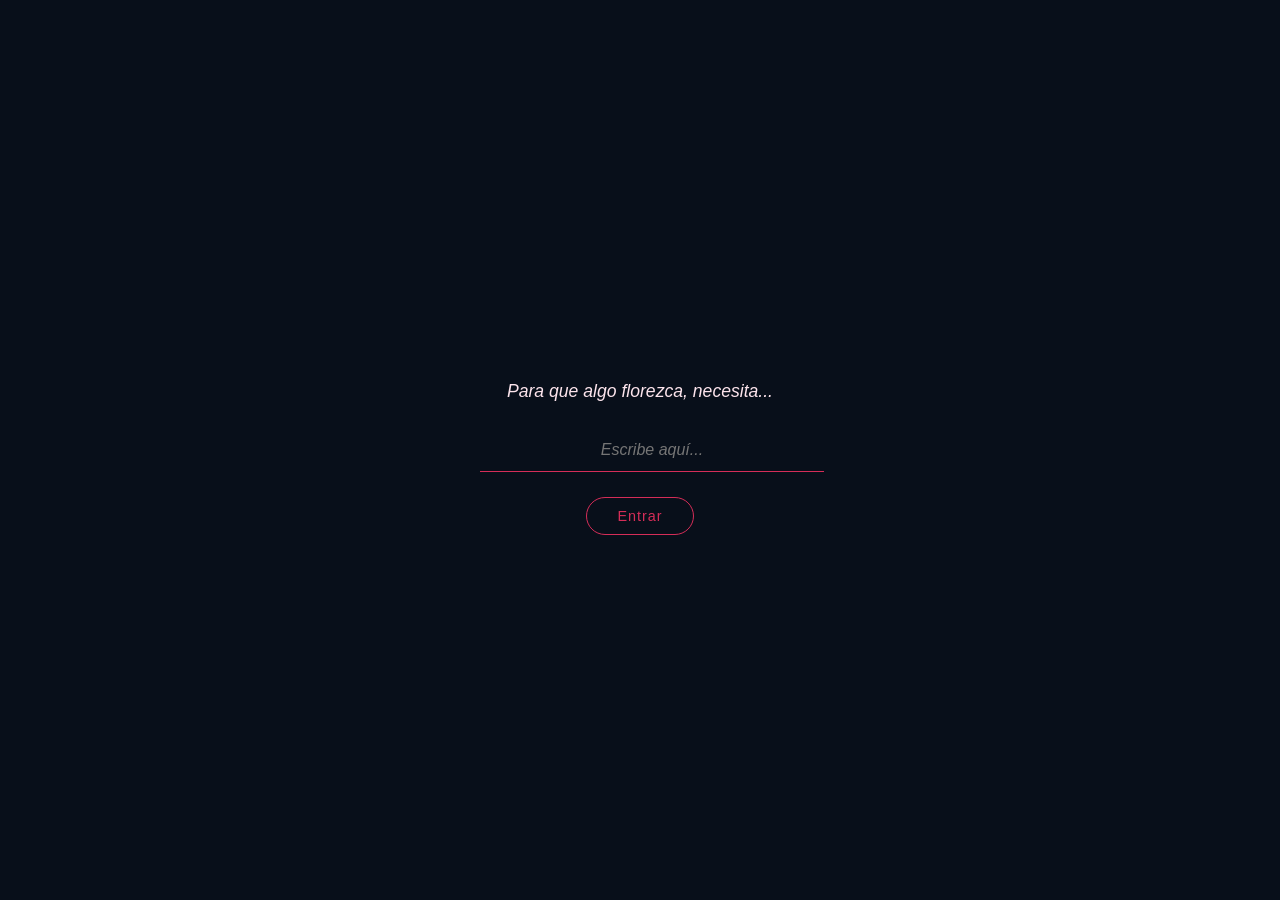
==== seccion1.html @ f3889fc3 "Add files via upload" ====
<!doctype html>
<html lang="es">

<head>
    <meta charset="utf-8" />
    <meta name="viewport" content="width=device-width, initial-scale=1.0">
    <title>Para Victoria</title>
    <style>
        body {
            margin: 0; padding: 0; min-height: 100vh; width: 100vw;
            background: radial-gradient(circle at center, #0d1a2d 0%, #080f1a 100%);
            overflow-x: hidden; overflow-y: auto; 
            display: flex; flex-direction: column; align-items: center;
            font-family: 'Segoe UI', Tahoma, Geneva, Verdana, sans-serif;
        }

        /* --- PANTALLA DE ACCESO SIMBÓLICO --- */
        #login-screen {
            position: fixed; top: 0; left: 0; width: 100%; height: 100%;
            background: #080f1a; display: flex; flex-direction: column;
            justify-content: center; align-items: center; z-index: 1000;
            transition: opacity 1.5s ease, visibility 1.5s;
        }

        #login-screen.hidden { opacity: 0; visibility: hidden; }

        .login-box { text-align: center; width: 80%; max-width: 320px; transition: transform 0.3s; }
        
        .shake { animation: shake 0.4s; }
        @keyframes shake {
            0%, 100% { transform: translateX(0); }
            25% { transform: translateX(-10px); }
            75% { transform: translateX(10px); }
        }

        #login-msg { color: #fce4ec; font-weight: 300; font-style: italic; margin-bottom: 25px; font-size: 1.1rem; line-height: 1.4; }
        .error-msg { color: #d52d58 !important; }

        .login-box input {
            width: 100%; padding: 12px; border: none; border-bottom: 1px solid #d52d58;
            background: transparent; color: white; text-align: center; outline: none;
            font-size: 1rem; margin-bottom: 25px; font-style: italic;
        }

        .login-box button {
            background: transparent; color: #d52d58; border: 1px solid #d52d58;
            padding: 10px 30px; border-radius: 25px; cursor: pointer; transition: 0.3s;
            font-size: 0.9rem; letter-spacing: 1px;
        }
        .login-box button:hover { background: rgba(213, 45, 88, 0.1); }

        /* --- AMBIENTE DE LA FLOR --- */
        body::before {
            content: ""; position: fixed; top: 0; left: 0; width: 100%; height: 100%;
            background-image: radial-gradient(white, rgba(255,255,255,.2) 1px, transparent 20px);
            background-size: 250px 250px; opacity: 0.12; z-index: 0; pointer-events: none;
        }

        .falling-petal {
            position: fixed; background: #d52d58; border-radius: 0 80% 0 80%;
            opacity: 0.25; z-index: 0; pointer-events: none; animation: fall linear infinite;
        }
        @keyframes fall { 0% { transform: translateY(-10vh) rotate(0deg); } 100% { transform: translateY(110vh) rotate(360deg); } }

        .flower-wrapper { margin-top: 40px; height: 420px; display: flex; justify-content: center; align-items: center; z-index: 1; }
        .container { position: relative; transform: scale(0.45); transform-origin: center; height: 850px; width: 600px; }
        
        .glass {
            height: 800px; width: 600px; background: rgba(18, 33, 57, 0.25);
            border-radius: 300px 300px 0px 0px; position: relative;
            border: 1px solid rgba(255, 255, 255, 0.12); backdrop-filter: blur(1.5px); overflow: hidden;
        }
        .glass::after {
            content: ""; position: absolute; top: 0; left: -150%; width: 50%; height: 100%;
            background: linear-gradient(to right, transparent, rgba(255,255,255,0.08), transparent);
            transform: skewX(-25deg); animation: shine-glass 7s infinite;
        }
        @keyframes shine-glass { 0% { left: -150%; } 20% { left: 250%; } 100% { left: 250%; } }

        /* Pétalos y Animación */
        .petals>div { position: absolute; background: #d52d58; width: 85px; height: 120px; top: 200px; transition: all 0.6s ease-out; }
        .petals>div:nth-child(1) { border-radius: 15px; box-shadow: 0px 0px 50px rgba(213, 45, 88, 0.6); left: 268px; }
        .petals>div:nth-child(2), .petals>div:nth-child(4), .petals>div:nth-child(6) { background: #b81b43; left: 230px; border-radius: 0px 50px 0px 50px; transform-origin: bottom right; }
        .petals>div:nth-child(3), .petals>div:nth-child(5), .petals>div:nth-child(7) { background: #b81b43; left: 300px; border-radius: 50px 0px 50px 0px; transform-origin: bottom left; }
        
        .animated .petals>div:nth-child(2) { z-index: 5; animation: bloom2 3s ease-in-out forwards; }
        .animated .petals>div:nth-child(3) { z-index: 4; animation: bloom3 3s ease-in-out forwards, glowing 2.5s infinite; }
        .animated .petals>div:nth-child(4) { z-index: 3; animation: bloom4 3s ease-in-out forwards, glowing 2.5s infinite; }
        .animated .petals>div:nth-child(5) { z-index: 2; animation: bloom5 3s ease-in-out forwards, glowing 2.5s infinite; }
        .animated .petals>div:nth-child(6) { z-index: 1; animation: bloom6 3s ease-in-out forwards, glowing 2.5s infinite; }
        .animated .petals>div:nth-child(7) { z-index: 0; animation: bloom7 3s ease-in-out forwards, glowing 2.5s infinite; }

        @keyframes bloom2 { 50% { transform: rotate(-90deg); top: 400px; left: 150px; } 100% { transform: rotate(-60deg); top: 615px; left: 100px; background: #71122a; } }
        @keyframes bloom3 { 100% { transform: rotate(50deg); } }
        @keyframes bloom4 { 100% { transform: rotate(-25deg); } }
        @keyframes bloom5 { 100% { transform: rotate(25deg); } }
        @keyframes bloom6 { 100% { transform: rotate(-10deg); } }
        @keyframes bloom7 { 100% { transform: rotate(10deg); } }
        @keyframes glowing { 50% { background: #d7365f; box-shadow: 0px 0px 40px rgba(213, 45, 88, 0.7); } }

        .leaves>div:nth-child(1) { position: absolute; width: 15px; height: 390px; background: #054c05; top: 308px; left: 300px; border-radius: 0 0 100px 100px; }
        .leaves>div:nth-child(2) { position: absolute; width: 60px; height: 100px; border-radius: 10px 80px 40px 80px; background: #054c05; transform-origin: bottom; transform: rotate(-30deg); top: 412px; left: 254px; box-shadow: inset 10px 10px #066406; }
        .leaves>div:nth-child(3) { position: absolute; width: 60px; height: 100px; border-radius: 80px 1px 80px 40px; background: #054c05; transform-origin: bottom; transform: rotate(30deg); top: 360px; left: 300px; box-shadow: inset -10px 10px #066406; }

        /* TEXTO DINÁMICO */
        .texto-container { width: 85%; padding: 20px 0 30px 0; text-align: center; z-index: 2; }
        .texto { color: #fce4ec; font-size: 19px; line-height: 1.8; font-weight: 300; font-style: italic; text-shadow: 0 0 8px rgba(213, 45, 88, 0.3); margin: 0; }
        
        #btn-promesa {
            display: none; padding: 12px 28px; background: transparent; color: #fce4ec; border: 1px solid #d52d58;
            border-radius: 25px; font-style: italic; cursor: pointer; z-index: 10; margin-bottom: 60px; animation: fadeIn 2s forwards;
            transition: 0.3s;
        }
        #btn-promesa:hover { background: rgba(213, 45, 88, 0.1); }
        
        @keyframes fadeIn { from { opacity: 0; transform: translateY(10px); } to { opacity: 1; transform: translateY(0); } }

        #cursor { width: 2px; height: 18px; background: #d52d58; display: inline-block; animation: blink 0.7s infinite; vertical-align: middle; }
        @keyframes blink { 50% { opacity: 0; } }

        .heart-pop { position: fixed; font-size: 22px; color: #d52d58; z-index: 100; pointer-events: none; animation: popUp 2.5s ease-out forwards; }
        @keyframes popUp { to { transform: translateY(-180px) translateX(var(--x)) scale(0); opacity: 0; } }
    </style>
</head>

<body>
    <div id="login-screen">
        <div class="login-box" id="login-container">
            <h2 id="login-msg">Para que algo florezca, necesita...</h2>
            <input type="password" id="password" placeholder="Escribe aquí...">
            <br>
            <button onclick="checkPassword()">Entrar</button>
        </div>
    </div>

    <div class="flower-wrapper" id="main-content">
        <div class="container">
            <div class="glass">
                <div style="width: 30px; height: 350px; background: linear-gradient(to bottom, rgba(255,255,255,0.2), transparent); position: absolute; left: 85%; top: 150px; border-radius: 100px; z-index: 10;"></div>
            </div>
            <div class="thorns">
                <div style="position: absolute; width: 0; height: 0; border-top: 15px solid transparent; border-bottom: 15px solid transparent; border-left: 15px solid #054c05; left: 315px; top: 465px;"></div>
                <div style="position: absolute; width: 0; height: 0; border-top: 15px solid transparent; border-bottom: 15px solid transparent; border-right: 15px solid #054c05; left: 285px; top: 390px;"></div>
            </div>
            <div class="leaves"><div></div><div></div><div></div></div>
            <div class="petals"><div></div><div></div><div></div><div></div><div></div><div></div><div></div></div>
        </div>
    </div>
    
    <div class="texto-container">
        <h4 class="texto" id="mensaje"></h4><span id="cursor" style="display:none"></span>
    </div>

    <button id="btn-promesa" onclick="hacerPromesa()">Incondicional</button>

    <script>
        function checkPassword() {
            const pass = document.getElementById("password").value.toLowerCase().trim();
            const msg = document.getElementById("login-msg");
            const container = document.getElementById("login-container");

            // Permite varias opciones lógicas para no frustrar el momento
            if (pass === "tiempo" || pass === "paciencia" || pass === "paz") { 
                document.getElementById("login-screen").classList.add("hidden");
                document.getElementById("main-content").classList.add("animated");
                setTimeout(iniciarExperiencia, 1200);
            } else {
                msg.innerHTML = "Inténtalo otra vez...";
                msg.classList.add("error-msg");
                container.classList.add("shake");
                document.getElementById("password").value = "";
                setTimeout(() => { container.classList.remove("shake"); }, 400);
            }
        }

        function iniciarExperiencia() {
            document.getElementById("cursor").style.display = "inline-block";
            escribir();
            setInterval(createFallingPetals, 700);
        }

        function createFallingPetals() {
            const petal = document.createElement('div');
            petal.classList.add('falling-petal');
            petal.style.left = Math.random() * 100 + 'vw';
            petal.style.width = Math.random() * 12 + 8 + 'px';
            petal.style.height = petal.style.width;
            petal.style.animationDuration = Math.random() * 6 + 4 + 's';
            document.body.appendChild(petal);
            setTimeout(() => petal.remove(), 10000);
        }

        const textoOriginal = "Lo que es real no le teme al tiempo ni a los procesos. Entiendo que necesites encontrar esa versión de ti que tanto deseas ser; yo sigo creyendo en lo que somos, y aquí estaré para reencontrarte cuando tu corazón esté en paz, te amo.";
        const elementoTexto = document.getElementById("mensaje");
        const cursor = document.getElementById("cursor");
        let i = 0;

        function escribir() {
            if (i < textoOriginal.length) {
                elementoTexto.innerHTML += textoOriginal.charAt(i);
                i++;
                setTimeout(escribir, 50);
            } else {
                cursor.style.display = "none";
                // Pausa antes de mostrar el botón de cierre
                setTimeout(() => {
                    document.getElementById("btn-promesa").style.display = "inline-block";
                }, 1000);
            }
        }

        function hacerPromesa() {
            document.getElementById("btn-promesa").style.display = "none";
            elementoTexto.style.transition = "opacity 0.5s";
            elementoTexto.style.opacity = 0;
            
            setTimeout(() => {
                elementoTexto.innerHTML = "Lo que florece con paciencia, dura para siempre.";
                elementoTexto.style.opacity = 1;
                // Explosión de corazones sutil
                for(let j=0; j<25; j++) {
                    setTimeout(() => {
                        const heart = document.createElement('div');
                        heart.innerHTML = "❤";
                        heart.classList.add('heart-pop');
                        heart.style.left = (45 + Math.random() * 10) + "vw";
                        heart.style.top = "65vh";
                        heart.style.setProperty('--x', (Math.random() * 350 - 175) + 'px');
                        document.body.appendChild(heart);
                        setTimeout(() => heart.remove(), 2500);
                    }, j * 50);
                }
            }, 500);
        }
    </script>
</body>

</html>
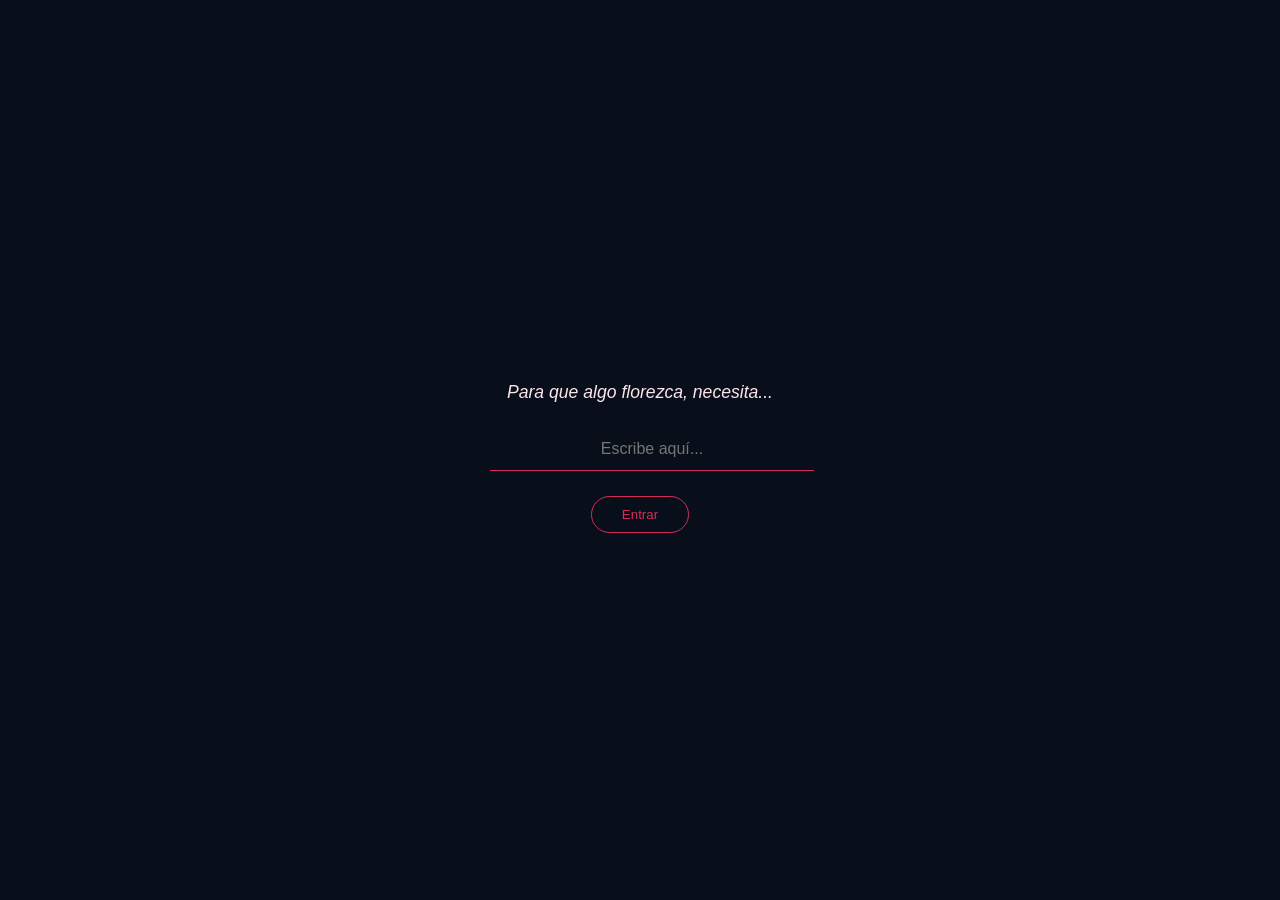
==== commit 0417c181: "Add files via upload" ====
--- a/seccion1.html
+++ b/seccion1.html
@@ -3,92 +3,82 @@
 
 <head>
     <meta charset="utf-8" />
-    <meta name="viewport" content="width=device-width, initial-scale=1.0">
+    <meta name="viewport" content="width=device-width, initial-scale=1.0, maximum-scale=1.0, user-scalable=no">
     <title>Para Victoria</title>
     <style>
         body {
-            margin: 0; padding: 0; min-height: 100vh; width: 100vw;
+            margin: 0; padding: 0; min-height: 100vh; 
+            width: 100%; /* Cambiado de 100vw para evitar scroll bar */
             background: radial-gradient(circle at center, #0d1a2d 0%, #080f1a 100%);
-            overflow-x: hidden; overflow-y: auto; 
+            overflow-x: hidden; /* Bloquea el deslizamiento lateral */
+            overflow-y: auto; 
             display: flex; flex-direction: column; align-items: center;
             font-family: 'Segoe UI', Tahoma, Geneva, Verdana, sans-serif;
         }
 
-        /* --- PANTALLA DE ACCESO SIMBÓLICO --- */
+        /* --- PANTALLA DE ACCESO --- */
         #login-screen {
             position: fixed; top: 0; left: 0; width: 100%; height: 100%;
             background: #080f1a; display: flex; flex-direction: column;
             justify-content: center; align-items: center; z-index: 1000;
             transition: opacity 1.5s ease, visibility 1.5s;
         }
-
         #login-screen.hidden { opacity: 0; visibility: hidden; }
 
-        .login-box { text-align: center; width: 80%; max-width: 320px; transition: transform 0.3s; }
-        
-        .shake { animation: shake 0.4s; }
-        @keyframes shake {
-            0%, 100% { transform: translateX(0); }
-            25% { transform: translateX(-10px); }
-            75% { transform: translateX(10px); }
-        }
-
-        #login-msg { color: #fce4ec; font-weight: 300; font-style: italic; margin-bottom: 25px; font-size: 1.1rem; line-height: 1.4; }
-        .error-msg { color: #d52d58 !important; }
-
+        .login-box { text-align: center; width: 85%; max-width: 300px; }
+        #login-msg { color: #fce4ec; font-weight: 300; font-style: italic; margin-bottom: 25px; font-size: 1.1rem; }
         .login-box input {
             width: 100%; padding: 12px; border: none; border-bottom: 1px solid #d52d58;
             background: transparent; color: white; text-align: center; outline: none;
-            font-size: 1rem; margin-bottom: 25px; font-style: italic;
+            font-size: 1rem; margin-bottom: 25px;
+        }
+        .login-box button {
+            background: transparent; color: #d52d58; border: 1px solid #d52d58;
+            padding: 10px 30px; border-radius: 25px; cursor: pointer;
         }
 
-        .login-box button {
-            background: transparent; color: #d52d58; border: 1px solid #d52d58;
-            padding: 10px 30px; border-radius: 25px; cursor: pointer; transition: 0.3s;
-            font-size: 0.9rem; letter-spacing: 1px;
-        }
-        .login-box button:hover { background: rgba(213, 45, 88, 0.1); }
-
-        /* --- AMBIENTE DE LA FLOR --- */
-        body::before {
-            content: ""; position: fixed; top: 0; left: 0; width: 100%; height: 100%;
-            background-image: radial-gradient(white, rgba(255,255,255,.2) 1px, transparent 20px);
-            background-size: 250px 250px; opacity: 0.12; z-index: 0; pointer-events: none;
+        /* --- CONTENEDOR DE LA FLOR (RESPONSIVO) --- */
+        .flower-wrapper { 
+            margin-top: 20px; 
+            width: 100%;
+            height: 450px; /* Altura controlada para móvil */
+            display: flex; 
+            justify-content: center; 
+            align-items: center; 
+            z-index: 1;
+            position: relative;
         }
 
-        .falling-petal {
-            position: fixed; background: #d52d58; border-radius: 0 80% 0 80%;
-            opacity: 0.25; z-index: 0; pointer-events: none; animation: fall linear infinite;
+        /* La magia: Usamos clamp() o un factor de escala basado en el ancho de pantalla */
+        .container { 
+            position: relative; 
+            /* En PC se ve a 0.45, en móvil se ajusta al ancho disponible */
+            transform: scale(calc(min(0.45, 0.45 * (100vw / 400px)))); 
+            transform-origin: center; 
+            height: 850px; 
+            width: 600px; 
+            flex-shrink: 0; /* Evita que el flexbox lo deforme */
         }
-        @keyframes fall { 0% { transform: translateY(-10vh) rotate(0deg); } 100% { transform: translateY(110vh) rotate(360deg); } }
-
-        .flower-wrapper { margin-top: 40px; height: 420px; display: flex; justify-content: center; align-items: center; z-index: 1; }
-        .container { position: relative; transform: scale(0.45); transform-origin: center; height: 850px; width: 600px; }
         
         .glass {
             height: 800px; width: 600px; background: rgba(18, 33, 57, 0.25);
             border-radius: 300px 300px 0px 0px; position: relative;
             border: 1px solid rgba(255, 255, 255, 0.12); backdrop-filter: blur(1.5px); overflow: hidden;
         }
-        .glass::after {
-            content: ""; position: absolute; top: 0; left: -150%; width: 50%; height: 100%;
-            background: linear-gradient(to right, transparent, rgba(255,255,255,0.08), transparent);
-            transform: skewX(-25deg); animation: shine-glass 7s infinite;
-        }
-        @keyframes shine-glass { 0% { left: -150%; } 20% { left: 250%; } 100% { left: 250%; } }
 
-        /* Pétalos y Animación */
-        .petals>div { position: absolute; background: #d52d58; width: 85px; height: 120px; top: 200px; transition: all 0.6s ease-out; }
+        /* Pétalos y Animaciones (Sin cambios en lógica, solo optimización) */
+        .petals>div { position: absolute; background: #d52d58; width: 85px; height: 120px; top: 200px; transition: all 0.6s; }
         .petals>div:nth-child(1) { border-radius: 15px; box-shadow: 0px 0px 50px rgba(213, 45, 88, 0.6); left: 268px; }
         .petals>div:nth-child(2), .petals>div:nth-child(4), .petals>div:nth-child(6) { background: #b81b43; left: 230px; border-radius: 0px 50px 0px 50px; transform-origin: bottom right; }
         .petals>div:nth-child(3), .petals>div:nth-child(5), .petals>div:nth-child(7) { background: #b81b43; left: 300px; border-radius: 50px 0px 50px 0px; transform-origin: bottom left; }
         
+        /* Animaciones Bloomed */
         .animated .petals>div:nth-child(2) { z-index: 5; animation: bloom2 3s ease-in-out forwards; }
-        .animated .petals>div:nth-child(3) { z-index: 4; animation: bloom3 3s ease-in-out forwards, glowing 2.5s infinite; }
-        .animated .petals>div:nth-child(4) { z-index: 3; animation: bloom4 3s ease-in-out forwards, glowing 2.5s infinite; }
-        .animated .petals>div:nth-child(5) { z-index: 2; animation: bloom5 3s ease-in-out forwards, glowing 2.5s infinite; }
-        .animated .petals>div:nth-child(6) { z-index: 1; animation: bloom6 3s ease-in-out forwards, glowing 2.5s infinite; }
-        .animated .petals>div:nth-child(7) { z-index: 0; animation: bloom7 3s ease-in-out forwards, glowing 2.5s infinite; }
+        .animated .petals>div:nth-child(3) { z-index: 4; animation: bloom3 3s ease-in-out forwards; }
+        .animated .petals>div:nth-child(4) { z-index: 3; animation: bloom4 3s ease-in-out forwards; }
+        .animated .petals>div:nth-child(5) { z-index: 2; animation: bloom5 3s ease-in-out forwards; }
+        .animated .petals>div:nth-child(6) { z-index: 1; animation: bloom6 3s ease-in-out forwards; }
+        .animated .petals>div:nth-child(7) { z-index: 0; animation: bloom7 3s ease-in-out forwards; }
 
         @keyframes bloom2 { 50% { transform: rotate(-90deg); top: 400px; left: 150px; } 100% { transform: rotate(-60deg); top: 615px; left: 100px; background: #71122a; } }
         @keyframes bloom3 { 100% { transform: rotate(50deg); } }
@@ -96,30 +86,28 @@
         @keyframes bloom5 { 100% { transform: rotate(25deg); } }
         @keyframes bloom6 { 100% { transform: rotate(-10deg); } }
         @keyframes bloom7 { 100% { transform: rotate(10deg); } }
-        @keyframes glowing { 50% { background: #d7365f; box-shadow: 0px 0px 40px rgba(213, 45, 88, 0.7); } }
 
         .leaves>div:nth-child(1) { position: absolute; width: 15px; height: 390px; background: #054c05; top: 308px; left: 300px; border-radius: 0 0 100px 100px; }
         .leaves>div:nth-child(2) { position: absolute; width: 60px; height: 100px; border-radius: 10px 80px 40px 80px; background: #054c05; transform-origin: bottom; transform: rotate(-30deg); top: 412px; left: 254px; box-shadow: inset 10px 10px #066406; }
         .leaves>div:nth-child(3) { position: absolute; width: 60px; height: 100px; border-radius: 80px 1px 80px 40px; background: #054c05; transform-origin: bottom; transform: rotate(30deg); top: 360px; left: 300px; box-shadow: inset -10px 10px #066406; }
 
-        /* TEXTO DINÁMICO */
-        .texto-container { width: 85%; padding: 20px 0 30px 0; text-align: center; z-index: 2; }
-        .texto { color: #fce4ec; font-size: 19px; line-height: 1.8; font-weight: 300; font-style: italic; text-shadow: 0 0 8px rgba(213, 45, 88, 0.3); margin: 0; }
+        /* TEXTO Y BOTÓN */
+        .texto-container { width: 90%; max-width: 500px; padding: 10px 0 30px 0; text-align: center; z-index: 2; }
+        .texto { color: #fce4ec; font-size: 1.1rem; line-height: 1.6; font-style: italic; margin: 0; }
         
         #btn-promesa {
             display: none; padding: 12px 28px; background: transparent; color: #fce4ec; border: 1px solid #d52d58;
-            border-radius: 25px; font-style: italic; cursor: pointer; z-index: 10; margin-bottom: 60px; animation: fadeIn 2s forwards;
-            transition: 0.3s;
+            border-radius: 25px; cursor: pointer; z-index: 10; margin-bottom: 50px;
         }
-        #btn-promesa:hover { background: rgba(213, 45, 88, 0.1); }
-        
-        @keyframes fadeIn { from { opacity: 0; transform: translateY(10px); } to { opacity: 1; transform: translateY(0); } }
-
-        #cursor { width: 2px; height: 18px; background: #d52d58; display: inline-block; animation: blink 0.7s infinite; vertical-align: middle; }
-        @keyframes blink { 50% { opacity: 0; } }
 
         .heart-pop { position: fixed; font-size: 22px; color: #d52d58; z-index: 100; pointer-events: none; animation: popUp 2.5s ease-out forwards; }
         @keyframes popUp { to { transform: translateY(-180px) translateX(var(--x)) scale(0); opacity: 0; } }
+        
+        /* Ajuste específico para pantallas muy pequeñas */
+        @media (max-width: 380px) {
+            .container { transform: scale(0.38); }
+            .texto { font-size: 0.95rem; }
+        }
     </style>
 </head>
 
@@ -154,85 +142,55 @@
     <button id="btn-promesa" onclick="hacerPromesa()">Incondicional</button>
 
     <script>
+        // Tus funciones JS se mantienen iguales
         function checkPassword() {
             const pass = document.getElementById("password").value.toLowerCase().trim();
-            const msg = document.getElementById("login-msg");
-            const container = document.getElementById("login-container");
-
-            // Permite varias opciones lógicas para no frustrar el momento
             if (pass === "tiempo" || pass === "paciencia" || pass === "paz") { 
                 document.getElementById("login-screen").classList.add("hidden");
                 document.getElementById("main-content").classList.add("animated");
                 setTimeout(iniciarExperiencia, 1200);
             } else {
-                msg.innerHTML = "Inténtalo otra vez...";
-                msg.classList.add("error-msg");
+                const container = document.getElementById("login-container");
                 container.classList.add("shake");
-                document.getElementById("password").value = "";
                 setTimeout(() => { container.classList.remove("shake"); }, 400);
             }
         }
 
-        function iniciarExperiencia() {
-            document.getElementById("cursor").style.display = "inline-block";
-            escribir();
-            setInterval(createFallingPetals, 700);
-        }
-
-        function createFallingPetals() {
-            const petal = document.createElement('div');
-            petal.classList.add('falling-petal');
-            petal.style.left = Math.random() * 100 + 'vw';
-            petal.style.width = Math.random() * 12 + 8 + 'px';
-            petal.style.height = petal.style.width;
-            petal.style.animationDuration = Math.random() * 6 + 4 + 's';
-            document.body.appendChild(petal);
-            setTimeout(() => petal.remove(), 10000);
-        }
+        function iniciarExperiencia() { escribir(); setInterval(createFallingPetals, 700); }
 
         const textoOriginal = "Lo que es real no le teme al tiempo ni a los procesos. Entiendo que necesites encontrar esa versión de ti que tanto deseas ser; yo sigo creyendo en lo que somos, y aquí estaré para reencontrarte cuando tu corazón esté en paz, te amo.";
-        const elementoTexto = document.getElementById("mensaje");
-        const cursor = document.getElementById("cursor");
         let i = 0;
 
         function escribir() {
             if (i < textoOriginal.length) {
-                elementoTexto.innerHTML += textoOriginal.charAt(i);
+                document.getElementById("mensaje").innerHTML += textoOriginal.charAt(i);
                 i++;
                 setTimeout(escribir, 50);
             } else {
-                cursor.style.display = "none";
-                // Pausa antes de mostrar el botón de cierre
-                setTimeout(() => {
-                    document.getElementById("btn-promesa").style.display = "inline-block";
-                }, 1000);
+                setTimeout(() => { document.getElementById("btn-promesa").style.display = "inline-block"; }, 1000);
             }
+        }
+        
+        function createFallingPetals() {
+            const petal = document.createElement('div');
+            petal.style.position = 'fixed';
+            petal.style.background = '#d52d58';
+            petal.style.borderRadius = '0 80% 0 80%';
+            petal.style.left = Math.random() * 100 + 'vw';
+            petal.style.width = '10px';
+            petal.style.height = '10px';
+            petal.style.opacity = '0.3';
+            petal.style.top = '-10px';
+            petal.style.animation = `fall ${Math.random() * 5 + 5}s linear forwards`;
+            document.body.appendChild(petal);
+            setTimeout(() => petal.remove(), 6000);
         }
 
         function hacerPromesa() {
             document.getElementById("btn-promesa").style.display = "none";
-            elementoTexto.style.transition = "opacity 0.5s";
-            elementoTexto.style.opacity = 0;
-            
-            setTimeout(() => {
-                elementoTexto.innerHTML = "Lo que florece con paciencia, dura para siempre.";
-                elementoTexto.style.opacity = 1;
-                // Explosión de corazones sutil
-                for(let j=0; j<25; j++) {
-                    setTimeout(() => {
-                        const heart = document.createElement('div');
-                        heart.innerHTML = "❤";
-                        heart.classList.add('heart-pop');
-                        heart.style.left = (45 + Math.random() * 10) + "vw";
-                        heart.style.top = "65vh";
-                        heart.style.setProperty('--x', (Math.random() * 350 - 175) + 'px');
-                        document.body.appendChild(heart);
-                        setTimeout(() => heart.remove(), 2500);
-                    }, j * 50);
-                }
-            }, 500);
+            document.getElementById("mensaje").innerHTML = "Lo que florece con paciencia, dura para siempre.";
+            // Aquí puedes añadir tu lógica de redirección a la siguiente sección si quieres
         }
     </script>
 </body>
-
 </html>
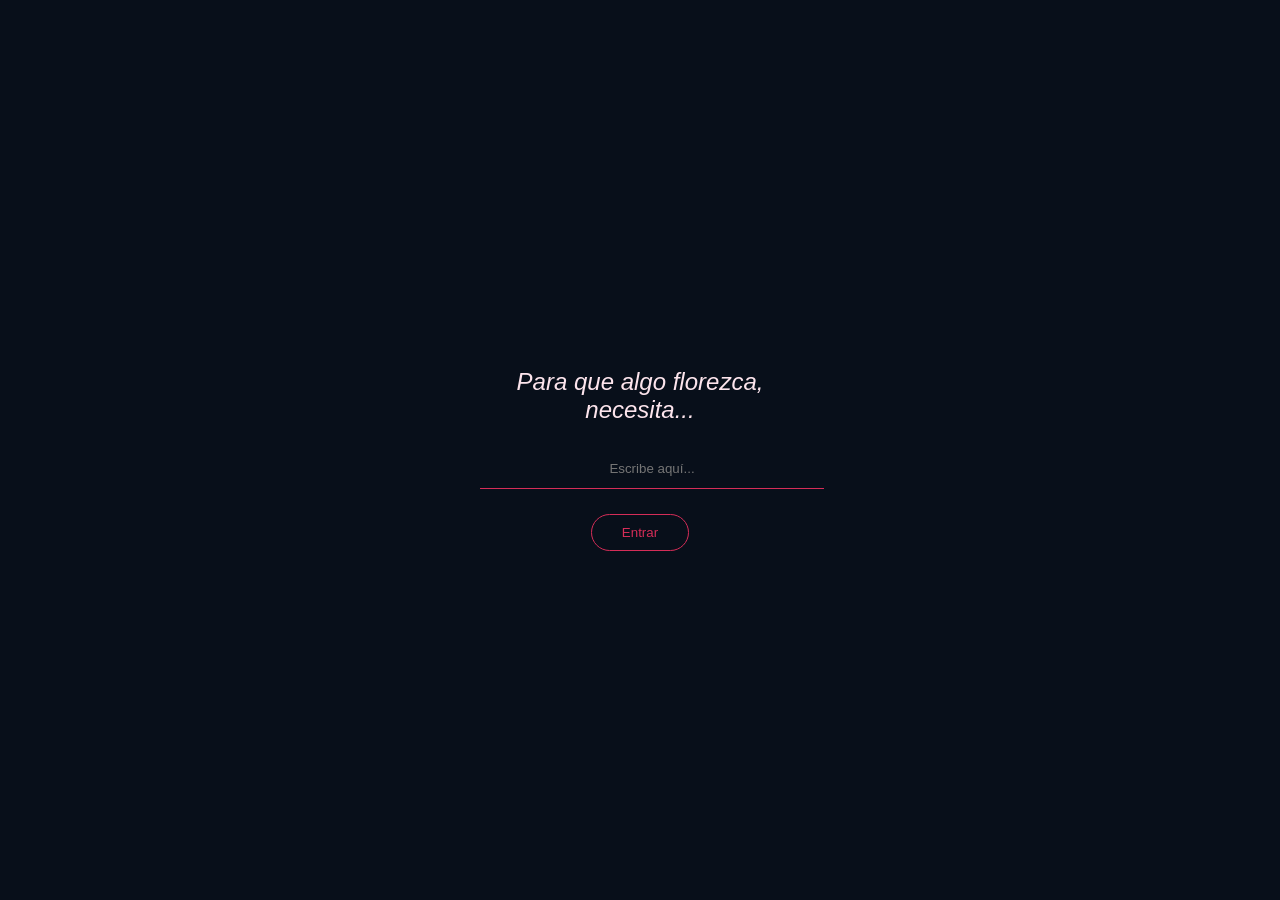
==== commit de5fbdfb: "Add files via upload" ====
--- a/seccion1.html
+++ b/seccion1.html
@@ -1,22 +1,19 @@
 <!doctype html>
 <html lang="es">
-
 <head>
     <meta charset="utf-8" />
     <meta name="viewport" content="width=device-width, initial-scale=1.0, maximum-scale=1.0, user-scalable=no">
     <title>Para Victoria</title>
     <style>
         body {
-            margin: 0; padding: 0; min-height: 100vh; 
-            width: 100%; /* Cambiado de 100vw para evitar scroll bar */
+            margin: 0; padding: 0; min-height: 100vh; width: 100%;
             background: radial-gradient(circle at center, #0d1a2d 0%, #080f1a 100%);
-            overflow-x: hidden; /* Bloquea el deslizamiento lateral */
-            overflow-y: auto; 
+            overflow-x: hidden; overflow-y: auto; 
             display: flex; flex-direction: column; align-items: center;
             font-family: 'Segoe UI', Tahoma, Geneva, Verdana, sans-serif;
         }
 
-        /* --- PANTALLA DE ACCESO --- */
+        /* --- LOGIN (SIN CAMBIOS) --- */
         #login-screen {
             position: fixed; top: 0; left: 0; width: 100%; height: 100%;
             background: #080f1a; display: flex; flex-direction: column;
@@ -24,61 +21,58 @@
             transition: opacity 1.5s ease, visibility 1.5s;
         }
         #login-screen.hidden { opacity: 0; visibility: hidden; }
-
-        .login-box { text-align: center; width: 85%; max-width: 300px; }
-        #login-msg { color: #fce4ec; font-weight: 300; font-style: italic; margin-bottom: 25px; font-size: 1.1rem; }
-        .login-box input {
-            width: 100%; padding: 12px; border: none; border-bottom: 1px solid #d52d58;
-            background: transparent; color: white; text-align: center; outline: none;
-            font-size: 1rem; margin-bottom: 25px;
-        }
-        .login-box button {
-            background: transparent; color: #d52d58; border: 1px solid #d52d58;
-            padding: 10px 30px; border-radius: 25px; cursor: pointer;
-        }
-
-        /* --- CONTENEDOR DE LA FLOR (RESPONSIVO) --- */
+        .login-box { text-align: center; width: 80%; max-width: 320px; }
+        .shake { animation: shake 0.4s; }
+        @keyframes shake { 0%, 100% { transform: translateX(0); } 25% { transform: translateX(-10px); } 75% { transform: translateX(10px); } }
+        #login-msg { color: #fce4ec; font-weight: 300; font-style: italic; margin-bottom: 25px; }
+        .login-box input { width: 100%; padding: 12px; border: none; border-bottom: 1px solid #d52d58; background: transparent; color: white; text-align: center; outline: none; margin-bottom: 25px; }
+        .login-box button { background: transparent; color: #d52d58; border: 1px solid #d52d58; padding: 10px 30px; border-radius: 25px; cursor: pointer; }
+
+        /* --- CONTENEDOR DE LA FLOR (FIJADO) --- */
         .flower-wrapper { 
-            margin-top: 20px; 
-            width: 100%;
-            height: 450px; /* Altura controlada para móvil */
+            margin-top: 40px; 
+            width: 100%; 
+            height: 420px; 
             display: flex; 
             justify-content: center; 
             align-items: center; 
-            z-index: 1;
-            position: relative;
-        }
-
-        /* La magia: Usamos clamp() o un factor de escala basado en el ancho de pantalla */
+            z-index: 1; 
+        }
+
         .container { 
             position: relative; 
-            /* En PC se ve a 0.45, en móvil se ajusta al ancho disponible */
-            transform: scale(calc(min(0.45, 0.45 * (100vw / 400px)))); 
+            /* REPARACIÓN: Escala responsiva sin romper el centro */
+            transform: scale(calc(min(0.45, 0.45 * (100vw / 420px)))); 
             transform-origin: center; 
-            height: 850px; 
-            width: 600px; 
-            flex-shrink: 0; /* Evita que el flexbox lo deforme */
-        }
-        
+            height: 850px; width: 600px; 
+        }
+
+        /* EL VIDRIO CON ANIMACIÓN DE BRILLO */
         .glass {
             height: 800px; width: 600px; background: rgba(18, 33, 57, 0.25);
             border-radius: 300px 300px 0px 0px; position: relative;
             border: 1px solid rgba(255, 255, 255, 0.12); backdrop-filter: blur(1.5px); overflow: hidden;
         }
-
-        /* Pétalos y Animaciones (Sin cambios en lógica, solo optimización) */
-        .petals>div { position: absolute; background: #d52d58; width: 85px; height: 120px; top: 200px; transition: all 0.6s; }
+        .glass::after {
+            content: ""; position: absolute; top: 0; left: -150%; width: 50%; height: 100%;
+            background: linear-gradient(to right, transparent, rgba(255,255,255,0.08), transparent);
+            transform: skewX(-25deg); animation: shine-glass 7s infinite;
+        }
+        @keyframes shine-glass { 0% { left: -150%; } 20% { left: 250%; } 100% { left: 250%; } }
+
+        /* PÉTALOS Y ANIMACIONES RECUPERADAS */
+        .petals>div { position: absolute; background: #d52d58; width: 85px; height: 120px; top: 200px; transition: all 0.6s ease-out; }
         .petals>div:nth-child(1) { border-radius: 15px; box-shadow: 0px 0px 50px rgba(213, 45, 88, 0.6); left: 268px; }
         .petals>div:nth-child(2), .petals>div:nth-child(4), .petals>div:nth-child(6) { background: #b81b43; left: 230px; border-radius: 0px 50px 0px 50px; transform-origin: bottom right; }
         .petals>div:nth-child(3), .petals>div:nth-child(5), .petals>div:nth-child(7) { background: #b81b43; left: 300px; border-radius: 50px 0px 50px 0px; transform-origin: bottom left; }
         
-        /* Animaciones Bloomed */
+        /* BLOOM Y GLOWING */
         .animated .petals>div:nth-child(2) { z-index: 5; animation: bloom2 3s ease-in-out forwards; }
-        .animated .petals>div:nth-child(3) { z-index: 4; animation: bloom3 3s ease-in-out forwards; }
-        .animated .petals>div:nth-child(4) { z-index: 3; animation: bloom4 3s ease-in-out forwards; }
-        .animated .petals>div:nth-child(5) { z-index: 2; animation: bloom5 3s ease-in-out forwards; }
-        .animated .petals>div:nth-child(6) { z-index: 1; animation: bloom6 3s ease-in-out forwards; }
-        .animated .petals>div:nth-child(7) { z-index: 0; animation: bloom7 3s ease-in-out forwards; }
+        .animated .petals>div:nth-child(3) { z-index: 4; animation: bloom3 3s ease-in-out forwards, glowing 2.5s infinite; }
+        .animated .petals>div:nth-child(4) { z-index: 3; animation: bloom4 3s ease-in-out forwards, glowing 2.5s infinite; }
+        .animated .petals>div:nth-child(5) { z-index: 2; animation: bloom5 3s ease-in-out forwards, glowing 2.5s infinite; }
+        .animated .petals>div:nth-child(6) { z-index: 1; animation: bloom6 3s ease-in-out forwards, glowing 2.5s infinite; }
+        .animated .petals>div:nth-child(7) { z-index: 0; animation: bloom7 3s ease-in-out forwards, glowing 2.5s infinite; }
 
         @keyframes bloom2 { 50% { transform: rotate(-90deg); top: 400px; left: 150px; } 100% { transform: rotate(-60deg); top: 615px; left: 100px; background: #71122a; } }
         @keyframes bloom3 { 100% { transform: rotate(50deg); } }
@@ -86,28 +80,31 @@
         @keyframes bloom5 { 100% { transform: rotate(25deg); } }
         @keyframes bloom6 { 100% { transform: rotate(-10deg); } }
         @keyframes bloom7 { 100% { transform: rotate(10deg); } }
-
+        @keyframes glowing { 50% { background: #d7365f; box-shadow: 0px 0px 40px rgba(213, 45, 88, 0.7); } }
+
+        /* TALLO Y ESPINAS */
         .leaves>div:nth-child(1) { position: absolute; width: 15px; height: 390px; background: #054c05; top: 308px; left: 300px; border-radius: 0 0 100px 100px; }
         .leaves>div:nth-child(2) { position: absolute; width: 60px; height: 100px; border-radius: 10px 80px 40px 80px; background: #054c05; transform-origin: bottom; transform: rotate(-30deg); top: 412px; left: 254px; box-shadow: inset 10px 10px #066406; }
         .leaves>div:nth-child(3) { position: absolute; width: 60px; height: 100px; border-radius: 80px 1px 80px 40px; background: #054c05; transform-origin: bottom; transform: rotate(30deg); top: 360px; left: 300px; box-shadow: inset -10px 10px #066406; }
 
-        /* TEXTO Y BOTÓN */
-        .texto-container { width: 90%; max-width: 500px; padding: 10px 0 30px 0; text-align: center; z-index: 2; }
-        .texto { color: #fce4ec; font-size: 1.1rem; line-height: 1.6; font-style: italic; margin: 0; }
-        
+        /* TEXTO Y BOTONES */
+        .texto-container { width: 85%; padding: 20px 0 30px 0; text-align: center; z-index: 2; }
+        .texto { color: #fce4ec; font-size: 19px; line-height: 1.8; font-weight: 300; font-style: italic; }
         #btn-promesa {
             display: none; padding: 12px 28px; background: transparent; color: #fce4ec; border: 1px solid #d52d58;
-            border-radius: 25px; cursor: pointer; z-index: 10; margin-bottom: 50px;
-        }
+            border-radius: 25px; cursor: pointer; animation: fadeIn 2s forwards;
+        }
+        @keyframes fadeIn { from { opacity: 0; transform: translateY(10px); } to { opacity: 1; transform: translateY(0); } }
+
+        /* PÉTALOS CAYENDO */
+        .falling-petal {
+            position: fixed; background: #d52d58; border-radius: 0 80% 0 80%;
+            opacity: 0.25; z-index: 0; pointer-events: none; animation: fall linear infinite;
+        }
+        @keyframes fall { 0% { transform: translateY(-10vh) rotate(0deg); } 100% { transform: translateY(110vh) rotate(360deg); } }
 
         .heart-pop { position: fixed; font-size: 22px; color: #d52d58; z-index: 100; pointer-events: none; animation: popUp 2.5s ease-out forwards; }
         @keyframes popUp { to { transform: translateY(-180px) translateX(var(--x)) scale(0); opacity: 0; } }
-        
-        /* Ajuste específico para pantallas muy pequeñas */
-        @media (max-width: 380px) {
-            .container { transform: scale(0.38); }
-            .texto { font-size: 0.95rem; }
-        }
     </style>
 </head>
 
@@ -136,18 +133,21 @@
     </div>
     
     <div class="texto-container">
-        <h4 class="texto" id="mensaje"></h4><span id="cursor" style="display:none"></span>
+        <h4 class="texto" id="mensaje"></h4>
     </div>
 
     <button id="btn-promesa" onclick="hacerPromesa()">Incondicional</button>
 
     <script>
-        // Tus funciones JS se mantienen iguales
+        // RECUPERAMOS EL ANALYTICS AUTOMÁTICO
+        window.va = window.va || function () { (window.vaq = window.vaq || []).push(arguments); };
+
         function checkPassword() {
             const pass = document.getElementById("password").value.toLowerCase().trim();
             if (pass === "tiempo" || pass === "paciencia" || pass === "paz") { 
                 document.getElementById("login-screen").classList.add("hidden");
                 document.getElementById("main-content").classList.add("animated");
+                window.va('event', { name: 'Login Correcto - Flor' });
                 setTimeout(iniciarExperiencia, 1200);
             } else {
                 const container = document.getElementById("login-container");
@@ -156,7 +156,21 @@
             }
         }
 
-        function iniciarExperiencia() { escribir(); setInterval(createFallingPetals, 700); }
+        function iniciarExperiencia() { 
+            escribir(); 
+            setInterval(createFallingPetals, 700); 
+        }
+
+        function createFallingPetals() {
+            const petal = document.createElement('div');
+            petal.classList.add('falling-petal');
+            petal.style.left = Math.random() * 100 + 'vw';
+            petal.style.width = Math.random() * 12 + 8 + 'px';
+            petal.style.height = petal.style.width;
+            petal.style.animationDuration = Math.random() * 6 + 4 + 's';
+            document.body.appendChild(petal);
+            setTimeout(() => petal.remove(), 10000);
+        }
 
         const textoOriginal = "Lo que es real no le teme al tiempo ni a los procesos. Entiendo que necesites encontrar esa versión de ti que tanto deseas ser; yo sigo creyendo en lo que somos, y aquí estaré para reencontrarte cuando tu corazón esté en paz, te amo.";
         let i = 0;
@@ -170,27 +184,30 @@
                 setTimeout(() => { document.getElementById("btn-promesa").style.display = "inline-block"; }, 1000);
             }
         }
-        
-        function createFallingPetals() {
-            const petal = document.createElement('div');
-            petal.style.position = 'fixed';
-            petal.style.background = '#d52d58';
-            petal.style.borderRadius = '0 80% 0 80%';
-            petal.style.left = Math.random() * 100 + 'vw';
-            petal.style.width = '10px';
-            petal.style.height = '10px';
-            petal.style.opacity = '0.3';
-            petal.style.top = '-10px';
-            petal.style.animation = `fall ${Math.random() * 5 + 5}s linear forwards`;
-            document.body.appendChild(petal);
-            setTimeout(() => petal.remove(), 6000);
-        }
 
         function hacerPromesa() {
+            window.va('event', { name: 'Clic en Incondicional' });
             document.getElementById("btn-promesa").style.display = "none";
-            document.getElementById("mensaje").innerHTML = "Lo que florece con paciencia, dura para siempre.";
-            // Aquí puedes añadir tu lógica de redirección a la siguiente sección si quieres
+            const msg = document.getElementById("mensaje");
+            msg.style.opacity = 0;
+            setTimeout(() => {
+                msg.innerHTML = "Lo que florece con paciencia, dura para siempre.";
+                msg.style.opacity = 1;
+                for(let j=0; j<20; j++) {
+                    setTimeout(() => {
+                        const heart = document.createElement('div');
+                        heart.innerHTML = "❤";
+                        heart.classList.add('heart-pop');
+                        heart.style.left = (45 + Math.random() * 10) + "vw";
+                        heart.style.top = "65vh";
+                        heart.style.setProperty('--x', (Math.random() * 300 - 150) + 'px');
+                        document.body.appendChild(heart);
+                        setTimeout(() => heart.remove(), 2500);
+                    }, j * 60);
+                }
+            }, 500);
         }
     </script>
+    <script defer src="/_vercel/insights/script.js"></script>
 </body>
 </html>
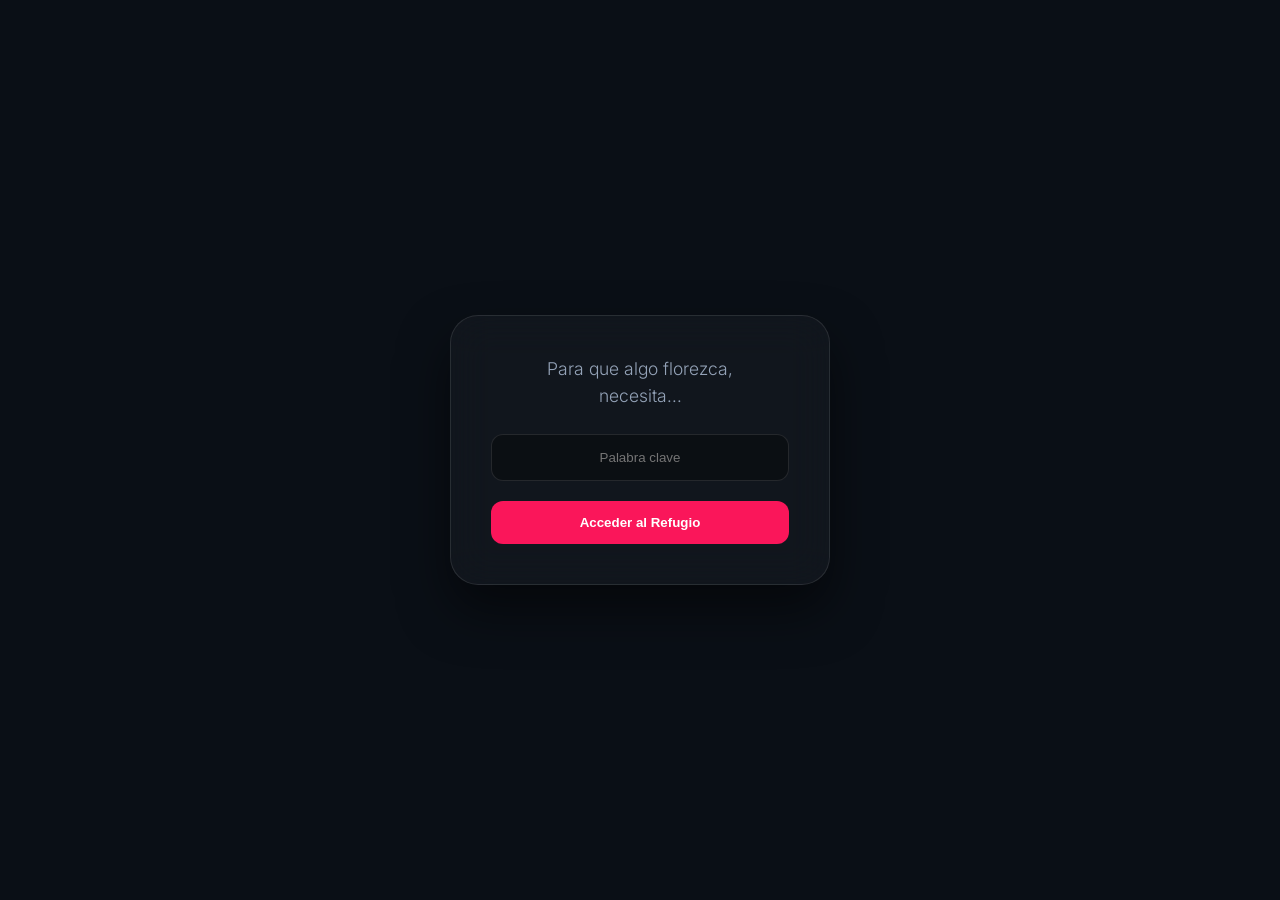
==== commit 7bd213c5: "Add files via upload" ====
--- a/seccion1.html
+++ b/seccion1.html
@@ -1,72 +1,103 @@
-<!doctype html>
+<!DOCTYPE html>
 <html lang="es">
 <head>
     <meta charset="utf-8" />
     <meta name="viewport" content="width=device-width, initial-scale=1.0, maximum-scale=1.0, user-scalable=no">
-    <title>Para Victoria</title>
+    <title>Archivo | Refugio Visual</title>
     <style>
+        @import url('https://fonts.googleapis.com/css2?family=Inter:wght@300;400;600&display=swap');
+
+        :root {
+            --bg-dark: #0a0f16;
+            --accent: #fa165a;
+            --text-main: #f8fafc;
+            --text-dim: #94a3b8;
+            --glass: rgba(255, 255, 255, 0.03);
+            --border-glass: rgba(255, 255, 255, 0.1);
+            --transition: all 0.6s cubic-bezier(0.4, 0, 0.2, 1);
+        }
+
+        * { margin: 0; padding: 0; box-sizing: border-box; }
+
         body {
-            margin: 0; padding: 0; min-height: 100vh; width: 100%;
-            background: radial-gradient(circle at center, #0d1a2d 0%, #080f1a 100%);
-            overflow-x: hidden; overflow-y: auto; 
-            display: flex; flex-direction: column; align-items: center;
-            font-family: 'Segoe UI', Tahoma, Geneva, Verdana, sans-serif;
-        }
-
-        /* --- LOGIN (SIN CAMBIOS) --- */
+            background-color: var(--bg-dark);
+            background-image: radial-gradient(rgba(255,255,255,0.05) 1px, transparent 1px);
+            background-size: 30px 30px;
+            color: var(--text-main);
+            font-family: 'Inter', sans-serif;
+            min-height: 100vh;
+            display: flex;
+            flex-direction: column;
+            align-items: center;
+            overflow-x: hidden;
+        }
+
+        /* --- LOGIN SCREEN (SaaS Style) --- */
         #login-screen {
             position: fixed; top: 0; left: 0; width: 100%; height: 100%;
-            background: #080f1a; display: flex; flex-direction: column;
-            justify-content: center; align-items: center; z-index: 1000;
-            transition: opacity 1.5s ease, visibility 1.5s;
-        }
-        #login-screen.hidden { opacity: 0; visibility: hidden; }
-        .login-box { text-align: center; width: 80%; max-width: 320px; }
-        .shake { animation: shake 0.4s; }
-        @keyframes shake { 0%, 100% { transform: translateX(0); } 25% { transform: translateX(-10px); } 75% { transform: translateX(10px); } }
-        #login-msg { color: #fce4ec; font-weight: 300; font-style: italic; margin-bottom: 25px; }
-        .login-box input { width: 100%; padding: 12px; border: none; border-bottom: 1px solid #d52d58; background: transparent; color: white; text-align: center; outline: none; margin-bottom: 25px; }
-        .login-box button { background: transparent; color: #d52d58; border: 1px solid #d52d58; padding: 10px 30px; border-radius: 25px; cursor: pointer; }
-
-        /* --- CONTENEDOR DE LA FLOR (FIJADO) --- */
+            background: var(--bg-dark);
+            display: flex; justify-content: center; align-items: center;
+            z-index: 1000; transition: var(--transition);
+        }
+        #login-screen.hidden { opacity: 0; visibility: hidden; transform: scale(1.1); }
+
+        .login-card {
+            background: var(--glass);
+            backdrop-filter: blur(20px);
+            -webkit-backdrop-filter: blur(20px);
+            border: 1px solid var(--border-glass);
+            padding: 40px;
+            border-radius: 28px;
+            text-align: center;
+            width: 90%;
+            max-width: 380px;
+            box-shadow: 0 25px 50px rgba(0,0,0,0.5);
+        }
+
+        .login-card h2 { font-weight: 300; font-size: 1.1rem; margin-bottom: 25px; color: var(--text-dim); line-height: 1.5; }
+        .login-card input {
+            width: 100%; background: rgba(0,0,0,0.3); border: 1px solid var(--border-glass);
+            padding: 15px; border-radius: 12px; color: white; text-align: center;
+            outline: none; margin-bottom: 20px; transition: var(--transition);
+        }
+        .login-card input:focus { border-color: var(--accent); }
+        .login-card button {
+            background: var(--accent); color: white; border: none; padding: 14px 30px;
+            border-radius: 12px; font-weight: 600; cursor: pointer; width: 100%; transition: var(--transition);
+        }
+
+        /* --- CONTENEDOR DE LA FLOR --- */
         .flower-wrapper { 
-            margin-top: 40px; 
-            width: 100%; 
-            height: 420px; 
-            display: flex; 
-            justify-content: center; 
-            align-items: center; 
-            z-index: 1; 
-        }
+            margin-top: 20px; width: 100%; height: 450px; 
+            display: flex; justify-content: center; align-items: center; 
+            z-index: 1; opacity: 0; transition: opacity 2s ease;
+        }
+        .visible .flower-wrapper { opacity: 1; }
 
         .container { 
             position: relative; 
-            /* REPARACIÓN: Escala responsiva sin romper el centro */
-            transform: scale(calc(min(0.45, 0.45 * (100vw / 420px)))); 
-            transform-origin: center; 
-            height: 850px; width: 600px; 
-        }
-
-        /* EL VIDRIO CON ANIMACIÓN DE BRILLO */
+            transform: scale(calc(min(0.5, 0.5 * (100vw / 400px)))); 
+            transform-origin: center; height: 850px; width: 600px; 
+        }
+
         .glass {
-            height: 800px; width: 600px; background: rgba(18, 33, 57, 0.25);
+            height: 800px; width: 600px; background: rgba(255, 255, 255, 0.02);
             border-radius: 300px 300px 0px 0px; position: relative;
-            border: 1px solid rgba(255, 255, 255, 0.12); backdrop-filter: blur(1.5px); overflow: hidden;
+            border: 1px solid var(--border-glass); backdrop-filter: blur(2px); overflow: hidden;
         }
         .glass::after {
             content: ""; position: absolute; top: 0; left: -150%; width: 50%; height: 100%;
-            background: linear-gradient(to right, transparent, rgba(255,255,255,0.08), transparent);
-            transform: skewX(-25deg); animation: shine-glass 7s infinite;
+            background: linear-gradient(to right, transparent, rgba(255,255,255,0.05), transparent);
+            transform: skewX(-25deg); animation: shine-glass 8s infinite;
         }
         @keyframes shine-glass { 0% { left: -150%; } 20% { left: 250%; } 100% { left: 250%; } }
 
-        /* PÉTALOS Y ANIMACIONES RECUPERADAS */
-        .petals>div { position: absolute; background: #d52d58; width: 85px; height: 120px; top: 200px; transition: all 0.6s ease-out; }
-        .petals>div:nth-child(1) { border-radius: 15px; box-shadow: 0px 0px 50px rgba(213, 45, 88, 0.6); left: 268px; }
-        .petals>div:nth-child(2), .petals>div:nth-child(4), .petals>div:nth-child(6) { background: #b81b43; left: 230px; border-radius: 0px 50px 0px 50px; transform-origin: bottom right; }
-        .petals>div:nth-child(3), .petals>div:nth-child(5), .petals>div:nth-child(7) { background: #b81b43; left: 300px; border-radius: 50px 0px 50px 0px; transform-origin: bottom left; }
+        /* PÉTALOS Y ANIMACIONES */
+        .petals>div { position: absolute; background: var(--accent); width: 85px; height: 120px; top: 200px; transition: all 0.6s ease-out; }
+        .petals>div:nth-child(1) { border-radius: 15px; box-shadow: 0px 0px 50px rgba(250, 22, 90, 0.4); left: 268px; }
+        .petals>div:nth-child(2), .petals>div:nth-child(4), .petals>div:nth-child(6) { background: #d4124d; left: 230px; border-radius: 0px 50px 0px 50px; transform-origin: bottom right; }
+        .petals>div:nth-child(3), .petals>div:nth-child(5), .petals>div:nth-child(7) { background: #d4124d; left: 300px; border-radius: 50px 0px 50px 0px; transform-origin: bottom left; }
         
-        /* BLOOM Y GLOWING */
         .animated .petals>div:nth-child(2) { z-index: 5; animation: bloom2 3s ease-in-out forwards; }
         .animated .petals>div:nth-child(3) { z-index: 4; animation: bloom3 3s ease-in-out forwards, glowing 2.5s infinite; }
         .animated .petals>div:nth-child(4) { z-index: 3; animation: bloom4 3s ease-in-out forwards, glowing 2.5s infinite; }
@@ -80,52 +111,55 @@
         @keyframes bloom5 { 100% { transform: rotate(25deg); } }
         @keyframes bloom6 { 100% { transform: rotate(-10deg); } }
         @keyframes bloom7 { 100% { transform: rotate(10deg); } }
-        @keyframes glowing { 50% { background: #d7365f; box-shadow: 0px 0px 40px rgba(213, 45, 88, 0.7); } }
-
-        /* TALLO Y ESPINAS */
-        .leaves>div:nth-child(1) { position: absolute; width: 15px; height: 390px; background: #054c05; top: 308px; left: 300px; border-radius: 0 0 100px 100px; }
-        .leaves>div:nth-child(2) { position: absolute; width: 60px; height: 100px; border-radius: 10px 80px 40px 80px; background: #054c05; transform-origin: bottom; transform: rotate(-30deg); top: 412px; left: 254px; box-shadow: inset 10px 10px #066406; }
-        .leaves>div:nth-child(3) { position: absolute; width: 60px; height: 100px; border-radius: 80px 1px 80px 40px; background: #054c05; transform-origin: bottom; transform: rotate(30deg); top: 360px; left: 300px; box-shadow: inset -10px 10px #066406; }
+        @keyframes glowing { 50% { background: #ff2a6d; box-shadow: 0px 0px 40px rgba(250, 22, 90, 0.5); } }
+
+        .leaves>div:nth-child(1) { position: absolute; width: 15px; height: 390px; background: #075e07; top: 308px; left: 300px; border-radius: 0 0 100px 100px; }
+        .leaves>div:nth-child(2) { position: absolute; width: 60px; height: 100px; border-radius: 10px 80px 40px 80px; background: #075e07; transform-origin: bottom; transform: rotate(-30deg); top: 412px; left: 254px; box-shadow: inset 10px 10px #0a7a0a; }
+        .leaves>div:nth-child(3) { position: absolute; width: 60px; height: 100px; border-radius: 80px 1px 80px 40px; background: #075e07; transform-origin: bottom; transform: rotate(30deg); top: 360px; left: 300px; box-shadow: inset -10px 10px #0a7a0a; }
 
         /* TEXTO Y BOTONES */
-        .texto-container { width: 85%; padding: 20px 0 30px 0; text-align: center; z-index: 2; }
-        .texto { color: #fce4ec; font-size: 19px; line-height: 1.8; font-weight: 300; font-style: italic; }
+        .texto-container { width: 85%; max-width: 500px; padding: 20px 0; text-align: center; z-index: 2; min-height: 150px; }
+        .texto { color: var(--text-main); font-size: 1rem; line-height: 1.8; font-weight: 300; font-style: italic; }
+        
         #btn-promesa {
-            display: none; padding: 12px 28px; background: transparent; color: #fce4ec; border: 1px solid #d52d58;
-            border-radius: 25px; cursor: pointer; animation: fadeIn 2s forwards;
-        }
-        @keyframes fadeIn { from { opacity: 0; transform: translateY(10px); } to { opacity: 1; transform: translateY(0); } }
-
-        /* PÉTALOS CAYENDO */
+            display: none; padding: 15px 35px; background: transparent; color: var(--accent); border: 1px solid var(--accent);
+            border-radius: 14px; cursor: pointer; font-weight: 600; text-transform: uppercase; letter-spacing: 2px;
+            transition: var(--transition); margin-top: 20px;
+        }
+        #btn-promesa:hover { background: var(--accent); color: white; box-shadow: 0 10px 20px rgba(250, 22, 90, 0.3); }
+
+        /* ELEMENTOS DINÁMICOS */
         .falling-petal {
-            position: fixed; background: #d52d58; border-radius: 0 80% 0 80%;
-            opacity: 0.25; z-index: 0; pointer-events: none; animation: fall linear infinite;
+            position: fixed; background: var(--accent); border-radius: 0 80% 0 80%;
+            opacity: 0.15; z-index: 0; pointer-events: none; animation: fall linear infinite;
         }
         @keyframes fall { 0% { transform: translateY(-10vh) rotate(0deg); } 100% { transform: translateY(110vh) rotate(360deg); } }
 
-        .heart-pop { position: fixed; font-size: 22px; color: #d52d58; z-index: 100; pointer-events: none; animation: popUp 2.5s ease-out forwards; }
-        @keyframes popUp { to { transform: translateY(-180px) translateX(var(--x)) scale(0); opacity: 0; } }
+        .heart-pop { position: fixed; font-size: 24px; color: var(--accent); z-index: 100; pointer-events: none; animation: popUp 2.5s ease-out forwards; }
+        @keyframes popUp { to { transform: translateY(-200px) translateX(var(--x)) scale(0); opacity: 0; } }
+
+        .shake { animation: shake 0.4s; }
+        @keyframes shake { 0%, 100% { transform: translateX(0); } 25% { transform: translateX(-8px); } 75% { transform: translateX(8px); } }
     </style>
 </head>
 
 <body>
     <div id="login-screen">
-        <div class="login-box" id="login-container">
-            <h2 id="login-msg">Para que algo florezca, necesita...</h2>
-            <input type="password" id="password" placeholder="Escribe aquí...">
-            <br>
-            <button onclick="checkPassword()">Entrar</button>
+        <div class="login-card" id="login-container">
+            <h2 id="login-msg">Para que algo florezca,<br>necesita...</h2>
+            <input type="password" id="password" placeholder="Palabra clave">
+            <button onclick="checkPassword()">Acceder al Refugio</button>
         </div>
     </div>
 
     <div class="flower-wrapper" id="main-content">
         <div class="container">
             <div class="glass">
-                <div style="width: 30px; height: 350px; background: linear-gradient(to bottom, rgba(255,255,255,0.2), transparent); position: absolute; left: 85%; top: 150px; border-radius: 100px; z-index: 10;"></div>
+                <div style="width: 25px; height: 350px; background: linear-gradient(to bottom, rgba(255,255,255,0.1), transparent); position: absolute; left: 85%; top: 150px; border-radius: 100px; z-index: 10;"></div>
             </div>
             <div class="thorns">
-                <div style="position: absolute; width: 0; height: 0; border-top: 15px solid transparent; border-bottom: 15px solid transparent; border-left: 15px solid #054c05; left: 315px; top: 465px;"></div>
-                <div style="position: absolute; width: 0; height: 0; border-top: 15px solid transparent; border-bottom: 15px solid transparent; border-right: 15px solid #054c05; left: 285px; top: 390px;"></div>
+                <div style="position: absolute; width: 0; height: 0; border-top: 15px solid transparent; border-bottom: 15px solid transparent; border-left: 15px solid #075e07; left: 315px; top: 465px;"></div>
+                <div style="position: absolute; width: 0; height: 0; border-top: 15px solid transparent; border-bottom: 15px solid transparent; border-right: 15px solid #075e07; left: 285px; top: 390px;"></div>
             </div>
             <div class="leaves"><div></div><div></div><div></div></div>
             <div class="petals"><div></div><div></div><div></div><div></div><div></div><div></div><div></div></div>
@@ -133,22 +167,22 @@
     </div>
     
     <div class="texto-container">
-        <h4 class="texto" id="mensaje"></h4>
+        <p class="texto" id="mensaje"></p>
+        <button id="btn-promesa" onclick="hacerPromesa()">Incondicional</button>
     </div>
 
-    <button id="btn-promesa" onclick="hacerPromesa()">Incondicional</button>
-
     <script>
-        // RECUPERAMOS EL ANALYTICS AUTOMÁTICO
-        window.va = window.va || function () { (window.vaq = window.vaq || []).push(arguments); };
-
         function checkPassword() {
             const pass = document.getElementById("password").value.toLowerCase().trim();
-            if (pass === "tiempo" || pass === "paciencia" || pass === "paz") { 
+            const validPasswords = ["tiempo", "paciencia", "paz"];
+            
+            if (validPasswords.includes(pass)) { 
                 document.getElementById("login-screen").classList.add("hidden");
-                document.getElementById("main-content").classList.add("animated");
-                window.va('event', { name: 'Login Correcto - Flor' });
-                setTimeout(iniciarExperiencia, 1200);
+                document.body.classList.add("visible");
+                setTimeout(() => {
+                    document.getElementById("main-content").classList.add("animated");
+                    iniciarExperiencia();
+                }, 1000);
             } else {
                 const container = document.getElementById("login-container");
                 container.classList.add("shake");
@@ -158,16 +192,16 @@
 
         function iniciarExperiencia() { 
             escribir(); 
-            setInterval(createFallingPetals, 700); 
+            setInterval(createFallingPetals, 900); 
         }
 
         function createFallingPetals() {
             const petal = document.createElement('div');
             petal.classList.add('falling-petal');
             petal.style.left = Math.random() * 100 + 'vw';
-            petal.style.width = Math.random() * 12 + 8 + 'px';
+            petal.style.width = Math.random() * 10 + 6 + 'px';
             petal.style.height = petal.style.width;
-            petal.style.animationDuration = Math.random() * 6 + 4 + 's';
+            petal.style.animationDuration = Math.random() * 5 + 5 + 's';
             document.body.appendChild(petal);
             setTimeout(() => petal.remove(), 10000);
         }
@@ -179,35 +213,45 @@
             if (i < textoOriginal.length) {
                 document.getElementById("mensaje").innerHTML += textoOriginal.charAt(i);
                 i++;
-                setTimeout(escribir, 50);
+                setTimeout(escribir, 45);
             } else {
-                setTimeout(() => { document.getElementById("btn-promesa").style.display = "inline-block"; }, 1000);
+                setTimeout(() => { 
+                    const btn = document.getElementById("btn-promesa");
+                    btn.style.display = "inline-block";
+                    btn.style.animation = "fadeIn 1.5s forwards";
+                }, 800);
             }
         }
 
         function hacerPromesa() {
-            window.va('event', { name: 'Clic en Incondicional' });
             document.getElementById("btn-promesa").style.display = "none";
             const msg = document.getElementById("mensaje");
+            msg.style.transition = "opacity 0.8s";
             msg.style.opacity = 0;
+            
             setTimeout(() => {
                 msg.innerHTML = "Lo que florece con paciencia, dura para siempre.";
                 msg.style.opacity = 1;
-                for(let j=0; j<20; j++) {
+                // Explosión de corazones
+                for(let j=0; j<25; j++) {
                     setTimeout(() => {
                         const heart = document.createElement('div');
                         heart.innerHTML = "❤";
                         heart.classList.add('heart-pop');
-                        heart.style.left = (45 + Math.random() * 10) + "vw";
-                        heart.style.top = "65vh";
-                        heart.style.setProperty('--x', (Math.random() * 300 - 150) + 'px');
+                        heart.style.left = (48 + (Math.random() * 4 - 2)) + "vw";
+                        heart.style.top = "60vh";
+                        heart.style.setProperty('--x', (Math.random() * 400 - 200) + 'px');
                         document.body.appendChild(heart);
                         setTimeout(() => heart.remove(), 2500);
-                    }, j * 60);
+                    }, j * 70);
                 }
-            }, 500);
-        }
+            }, 800);
+        }
+
+        // Enter para entrar
+        document.getElementById("password").addEventListener("keypress", (e) => {
+            if(e.key === "Enter") checkPassword();
+        });
     </script>
-    <script defer src="/_vercel/insights/script.js"></script>
 </body>
 </html>
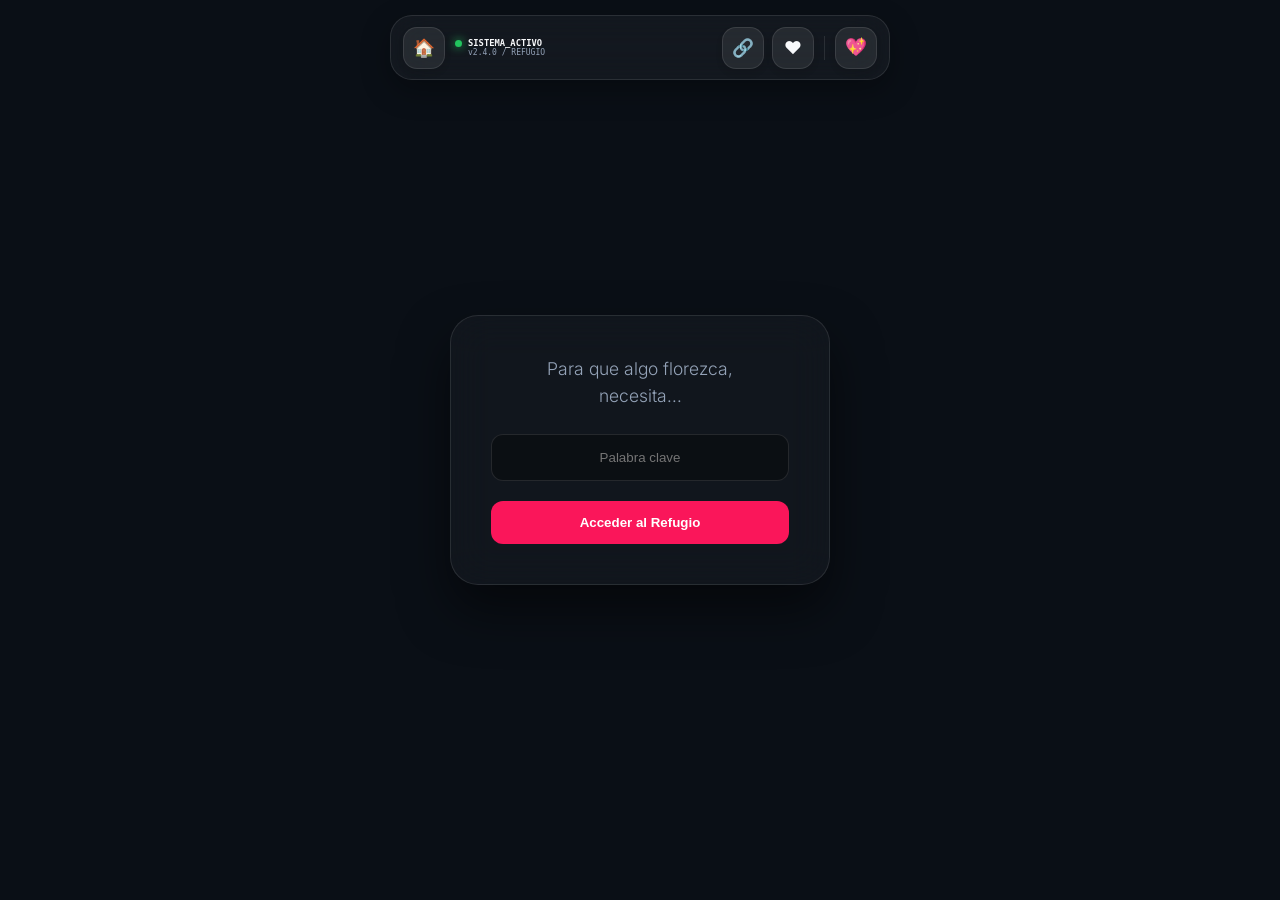
==== commit 21d253aa: "Add files via upload" ====
--- a/seccion1.html
+++ b/seccion1.html
@@ -15,9 +15,34 @@
             --glass: rgba(255, 255, 255, 0.03);
             --border-glass: rgba(255, 255, 255, 0.1);
             --transition: all 0.6s cubic-bezier(0.4, 0, 0.2, 1);
-        }
-
-        * { margin: 0; padding: 0; box-sizing: border-box; }
+            --spring-eas: cubic-bezier(0.34, 1.56, 0.64, 1);
+            --accent-rgb: 250, 22, 90;
+            --btn-bg: rgba(255, 255, 255, 0.08);
+            --shadow: 0 10px 30px rgba(0,0,0,0.3);
+        }
+
+        /* CONFIGURACIÓN DE TEMAS PARA NAVBAR */
+        body.theme-midnight {
+            --bg-dark: #000000;
+            --accent: #fde047;
+            --text-main: #ffffff;
+            --text-dim: #71717a;
+            --border-glass: rgba(253, 224, 71, 0.3);
+            --accent-rgb: 253, 224, 71;
+            --btn-bg: rgba(253, 224, 71, 0.1);
+        }
+
+        body.theme-light {
+            --bg-dark: #fcfaf7;
+            --accent: #f59e0b;
+            --text-main: #1e293b;
+            --text-dim: #64748b;
+            --border-glass: rgba(245, 158, 11, 0.3);
+            --accent-rgb: 245, 158, 11;
+            --btn-bg: rgba(245, 158, 11, 0.1);
+        }
+
+        * { margin: 0; padding: 0; box-sizing: border-box; -webkit-tap-highlight-color: transparent; }
 
         body {
             background-color: var(--bg-dark);
@@ -30,14 +55,48 @@
             flex-direction: column;
             align-items: center;
             overflow-x: hidden;
-        }
+            transition: background-color 0.6s ease, color 0.4s ease;
+        }
+
+        /* --- ESTILOS NAVBAR --- */
+        .navbar {
+            position: fixed; top: 15px; width: calc(100% - 30px); max-width: 500px; height: 65px;
+            background: rgba(255, 255, 255, 0.04); backdrop-filter: blur(20px); -webkit-backdrop-filter: blur(20px);
+            border: 1px solid var(--border-glass); border-radius: 22px; z-index: 10000;
+            display: flex; align-items: center; justify-content: space-between; padding: 0 12px;
+            box-shadow: var(--shadow); animation: slideDown 0.8s var(--spring-eas);
+        }
+
+        .nav-left { display: flex; align-items: center; gap: 10px; }
+        .nav-home, .nav-extra-btn, .nav-heart-btn, .theme-btn {
+            text-decoration: none; width: 42px; height: 42px; display: flex; align-items: center; justify-content: center;
+            border-radius: 14px; background: var(--btn-bg); border: 1px solid var(--border-glass);
+            box-shadow: 0 4px 6px rgba(0,0,0,0.1); transition: all 0.2s var(--spring-eas);
+            cursor: pointer; color: var(--text-main); font-size: 1.1rem;
+        }
+
+        .nav-home:active, .nav-extra-btn:active, .nav-heart-btn:active, .theme-btn:active {
+            transform: scale(0.9) translateY(2px); box-shadow: inset 0 2px 4px rgba(0,0,0,0.3); background: rgba(var(--accent-rgb), 0.2);
+        }
+
+        .system-status { display: flex; flex-direction: column; justify-content: center; pointer-events: none; }
+        .status-dot-wrapper { display: flex; align-items: center; gap: 6px; font-family: monospace; font-size: 0.55rem; font-weight: 700; }
+        .dot { width: 7px; height: 7px; background: #22c55e; border-radius: 50%; box-shadow: 0 0 10px #22c55e; animation: pulse 2s infinite; }
+        
+        .nav-right { display: flex; align-items: center; gap: 8px; }
+        .heart-icon { animation: heartBeat 1.5s infinite; display: inline-block; }
+        .nav-divider { width: 1px; height: 24px; background: var(--border-glass); margin: 0 2px; }
+
+        @keyframes slideDown { from { transform: translateY(-100px); opacity: 0; } to { transform: translateY(0); opacity: 1; } }
+        @keyframes heartBeat { 0%, 70%, 100% { transform: scale(1); } 14% { transform: scale(1.2); } 42% { transform: scale(1.2); } }
+        @keyframes pulse { 0%, 100% { opacity: 1; } 50% { opacity: 0.4; } }
 
         /* --- LOGIN SCREEN (SaaS Style) --- */
         #login-screen {
             position: fixed; top: 0; left: 0; width: 100%; height: 100%;
             background: var(--bg-dark);
             display: flex; justify-content: center; align-items: center;
-            z-index: 1000; transition: var(--transition);
+            z-index: 1001; transition: var(--transition);
         }
         #login-screen.hidden { opacity: 0; visibility: hidden; transform: scale(1.1); }
 
@@ -68,7 +127,7 @@
 
         /* --- CONTENEDOR DE LA FLOR --- */
         .flower-wrapper { 
-            margin-top: 20px; width: 100%; height: 450px; 
+            margin-top: 80px; width: 100%; height: 450px; 
             display: flex; justify-content: center; align-items: center; 
             z-index: 1; opacity: 0; transition: opacity 2s ease;
         }
@@ -143,7 +202,26 @@
     </style>
 </head>
 
-<body>
+<body class="theme-dark">
+    <nav class="navbar">
+        <div class="nav-left">
+            <a href="index.html" class="nav-home">🏠</a>
+            <div class="system-status">
+                <div class="status-dot-wrapper">
+                    <span class="dot"></span> SISTEMA_ACTIVO
+                </div>
+                <div style="font-size: 0.5rem; color: var(--text-dim); font-family: monospace; margin-left: 13px;">v2.4.0 / REFUGIO</div>
+            </div>
+        </div>
+
+        <div class="nav-right">
+            <a href="https://idelgado1006.github.io/CALKI/" class="nav-extra-btn" title="calculadora">🔗</a>
+            <a href="seccion5.html" class="nav-heart-btn" title="Volver"><span class="heart-icon">❤️</span></a>
+            <div class="nav-divider"></div>
+            <button class="theme-btn" onclick="cycleTheme()" id="themeBtn">💖</button>
+        </div>
+    </nav>
+
     <div id="login-screen">
         <div class="login-card" id="login-container">
             <h2 id="login-msg">Para que algo florezca,<br>necesita...</h2>
@@ -172,6 +250,19 @@
     </div>
 
     <script>
+        // LOGICA DE TEMAS NAVBAR
+        let currentTheme = 0; 
+        const themes = ['theme-dark', 'theme-midnight', 'theme-light'];
+        const icons = ['💖', '🌙', '☀️'];
+
+        function cycleTheme() {
+            document.body.classList.remove(themes[currentTheme]);
+            currentTheme = (currentTheme + 1) % themes.length;
+            document.body.classList.add(themes[currentTheme]);
+            document.getElementById('themeBtn').innerText = icons[currentTheme];
+            if(navigator.vibrate) navigator.vibrate(10);
+        }
+
         function checkPassword() {
             const pass = document.getElementById("password").value.toLowerCase().trim();
             const validPasswords = ["tiempo", "paciencia", "paz"];
@@ -232,7 +323,6 @@
             setTimeout(() => {
                 msg.innerHTML = "Lo que florece con paciencia, dura para siempre.";
                 msg.style.opacity = 1;
-                // Explosión de corazones
                 for(let j=0; j<25; j++) {
                     setTimeout(() => {
                         const heart = document.createElement('div');
@@ -248,7 +338,6 @@
             }, 800);
         }
 
-        // Enter para entrar
         document.getElementById("password").addEventListener("keypress", (e) => {
             if(e.key === "Enter") checkPassword();
         });
